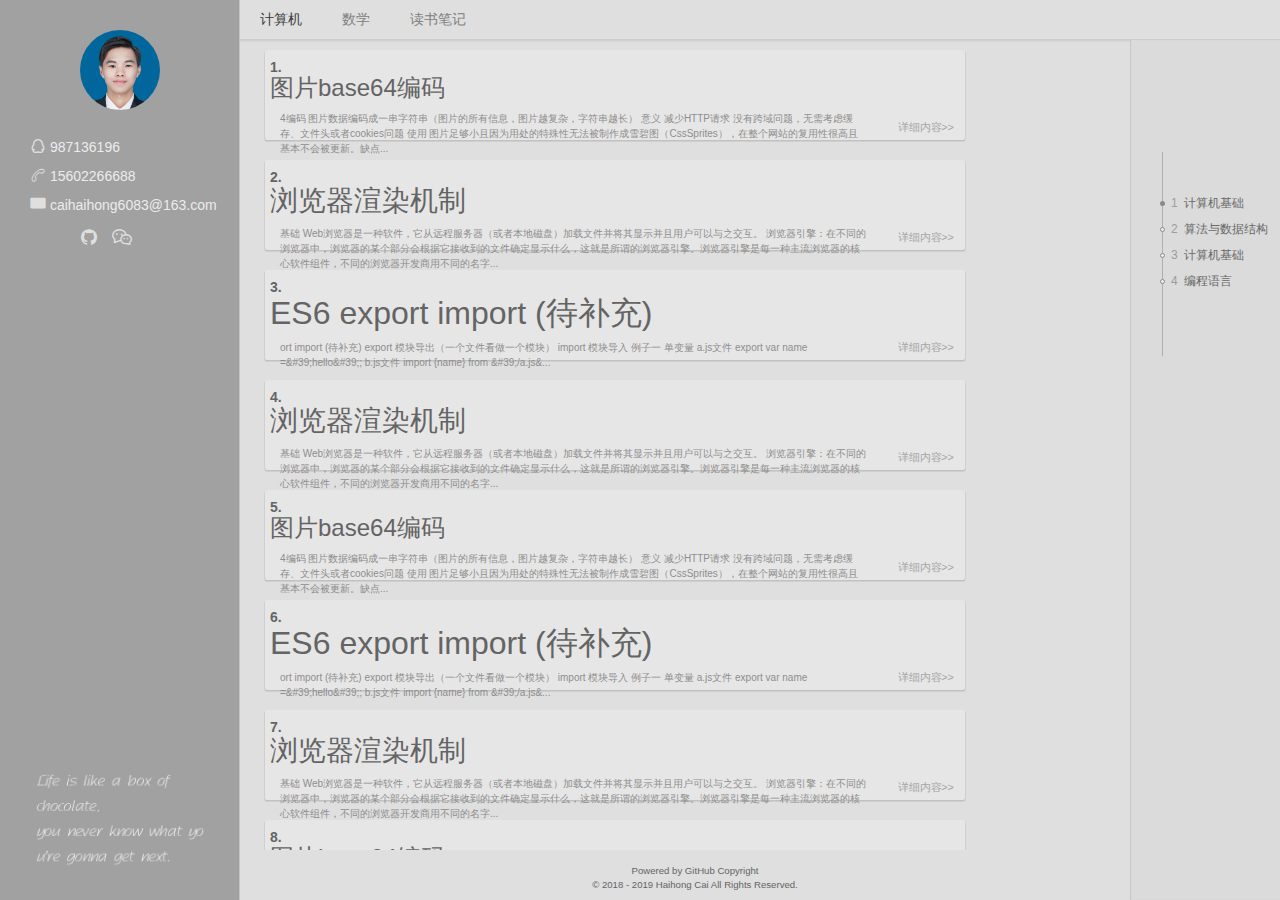
==== index.html @ 4ba33dbf "20180211" ====
<!DOCTYPE html><html><head><meta charset=utf-8><meta name=viewport content="width=device-width,initial-scale=1"><link rel=stylesheet href=static/css/reset.css><title>Haihong Cai Blog</title><link href=/static/css/app.86bfbcd898eb0f485c9a0a82af0fc365.css rel=stylesheet></head><body><div id=app></div><script type=text/javascript src=/static/js/manifest.b3c5bcb9e888b6145748.js></script><script type=text/javascript src=/static/js/vendor.eaa16fecd348a351d60b.js></script><script type=text/javascript src=/static/js/app.b5caeb1ee799a896f9b6.js></script></body></html>
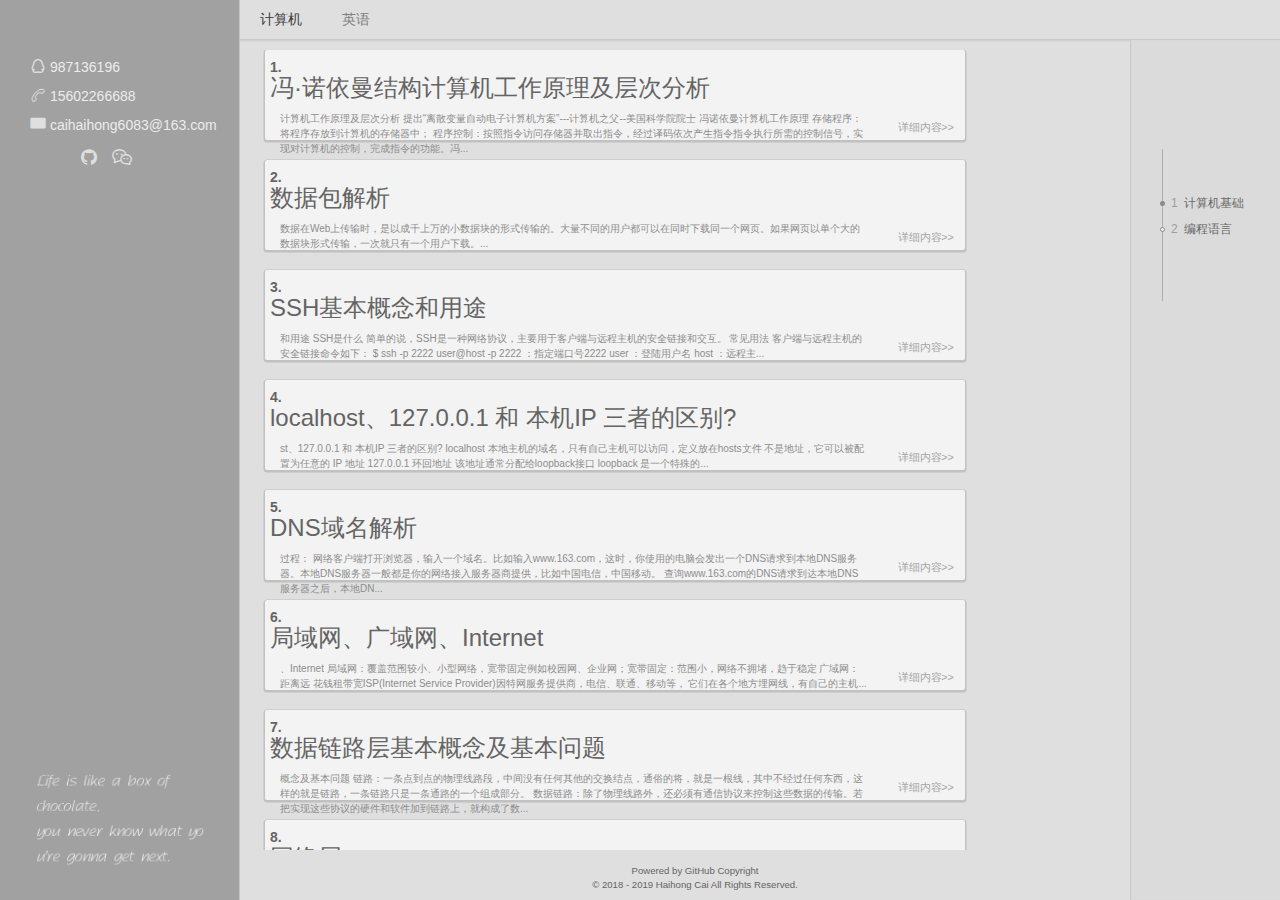
==== commit 380dd2c8: "20190213" ====
--- a/index.html
+++ b/index.html
@@ -1 +1 @@
-<!DOCTYPE html><html><head><meta charset=utf-8><meta name=viewport content="width=device-width,initial-scale=1"><link rel=stylesheet href=static/css/reset.css><title>Haihong Cai Blog</title><link href=/static/css/app.86bfbcd898eb0f485c9a0a82af0fc365.css rel=stylesheet></head><body><div id=app></div><script type=text/javascript src=/static/js/manifest.b3c5bcb9e888b6145748.js></script><script type=text/javascript src=/static/js/vendor.eaa16fecd348a351d60b.js></script><script type=text/javascript src=/static/js/app.b5caeb1ee799a896f9b6.js></script></body></html>+<!DOCTYPE html><html><head><meta charset=utf-8><meta name=viewport content="width=device-width,initial-scale=1"><link rel=stylesheet href=static/css/reset.css><title>Haihong Cai Blog</title><link href=/static/css/app.950fd40891f8ca6e03c23fad44ac0d56.css rel=stylesheet></head><body><div id=app></div><script type=text/javascript src=/static/js/manifest.2988c87e6edaae2ce087.js></script><script type=text/javascript src=/static/js/vendor.eaa16fecd348a351d60b.js></script><script type=text/javascript src=/static/js/app.b5caeb1ee799a896f9b6.js></script></body></html>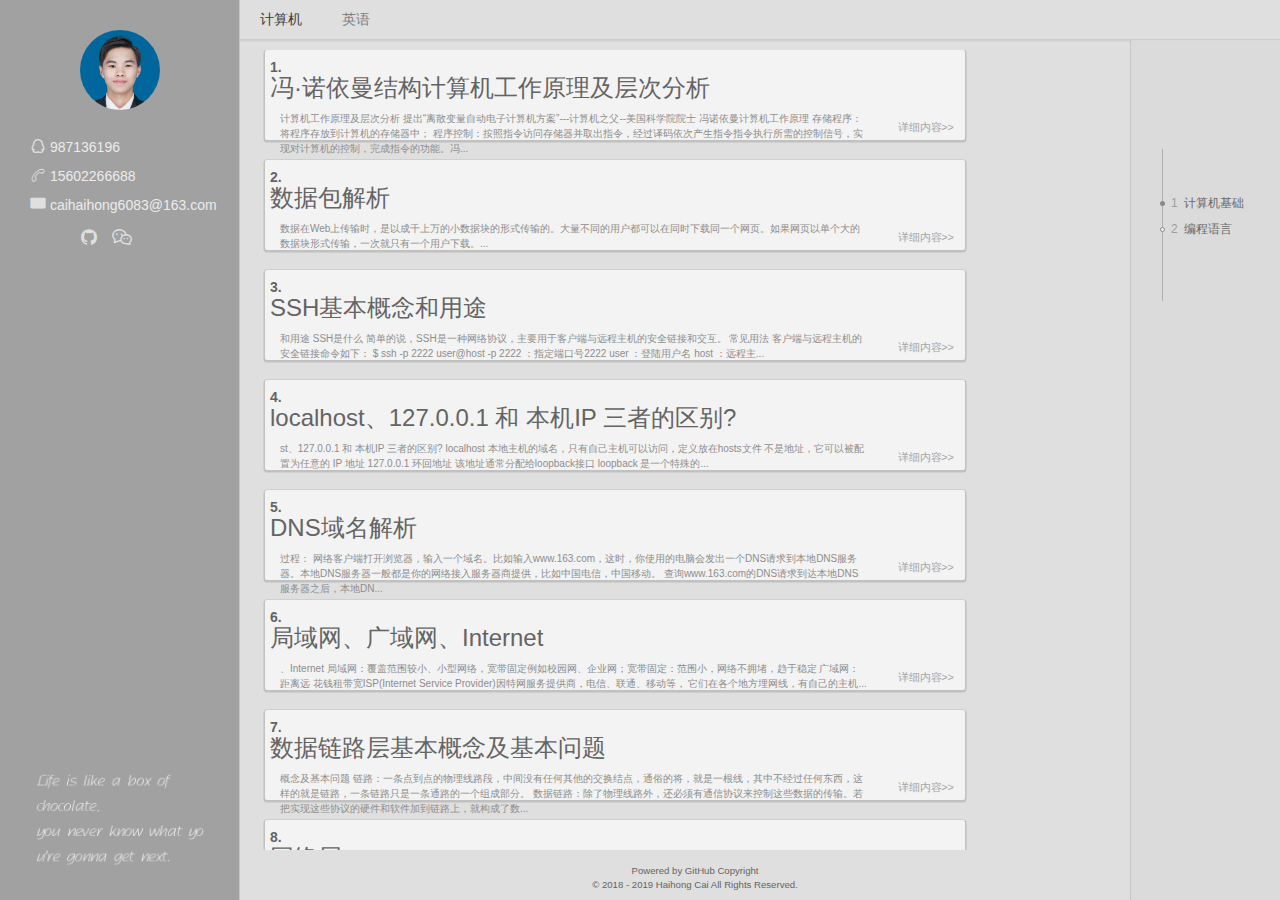
==== commit ba342844: "2019.02.13" ====
--- a/index.html
+++ b/index.html
@@ -1 +1 @@
-<!DOCTYPE html><html><head><meta charset=utf-8><meta name=viewport content="width=device-width,initial-scale=1"><link rel=stylesheet href=static/css/reset.css><title>Haihong Cai Blog</title><link href=/static/css/app.950fd40891f8ca6e03c23fad44ac0d56.css rel=stylesheet></head><body><div id=app></div><script type=text/javascript src=/static/js/manifest.2988c87e6edaae2ce087.js></script><script type=text/javascript src=/static/js/vendor.eaa16fecd348a351d60b.js></script><script type=text/javascript src=/static/js/app.b5caeb1ee799a896f9b6.js></script></body></html>+<!DOCTYPE html><html><head><meta charset=utf-8><meta name=viewport content="width=device-width,initial-scale=1"><link rel=stylesheet href=static/css/reset.css><title>Haihong Cai Blog</title><link href=/static/css/app.5bc7c51d0df45f56442d2968af1f7ca6.css rel=stylesheet></head><body><div id=app></div><script type=text/javascript src=/static/js/manifest.daa1ac36f6dff20cd813.js></script><script type=text/javascript src=/static/js/vendor.eaa16fecd348a351d60b.js></script><script type=text/javascript src=/static/js/app.b5caeb1ee799a896f9b6.js></script></body></html>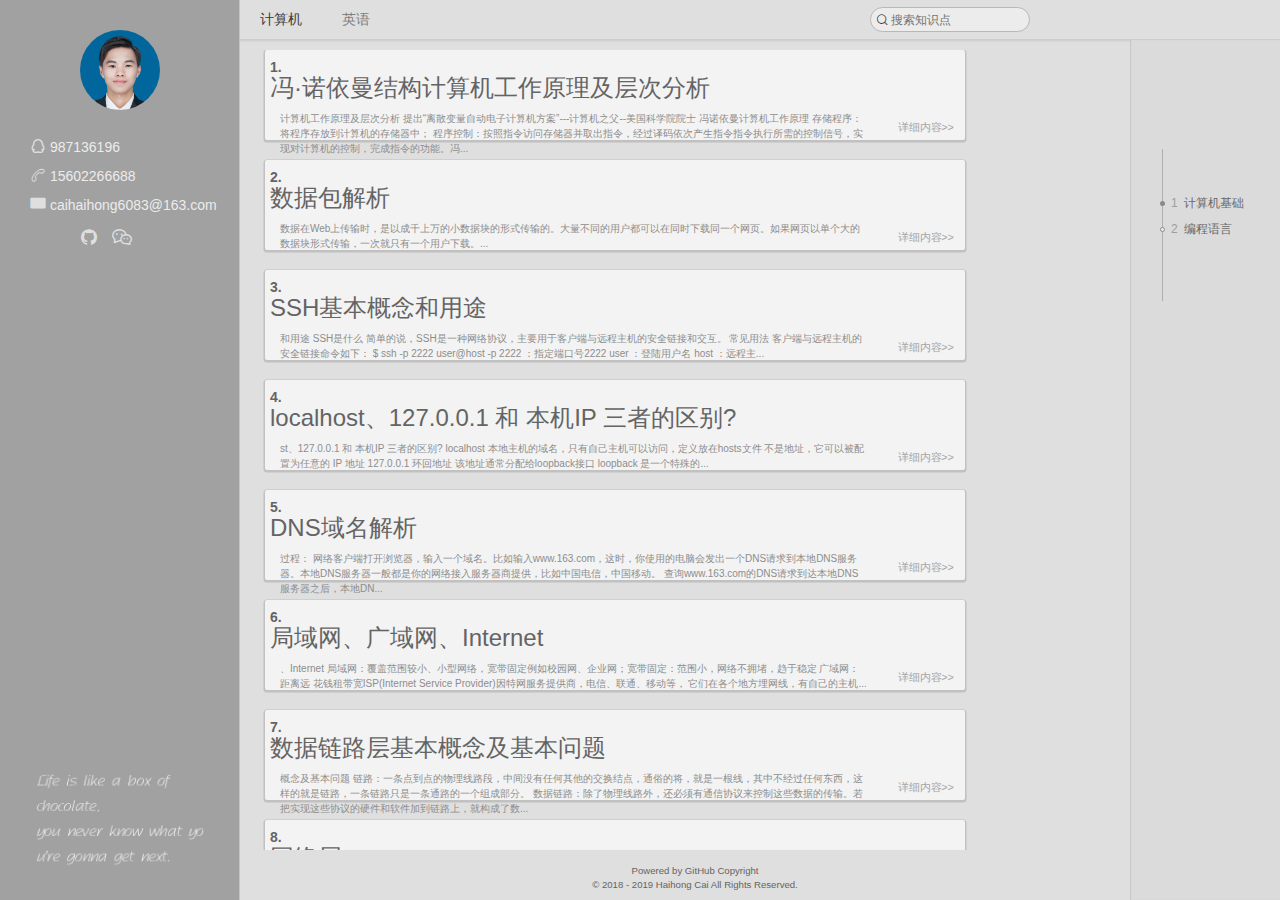
==== commit 54abf933: "20190213" ====
--- a/index.html
+++ b/index.html
@@ -1 +1 @@
-<!DOCTYPE html><html><head><meta charset=utf-8><meta name=viewport content="width=device-width,initial-scale=1"><link rel=stylesheet href=static/css/reset.css><title>Haihong Cai Blog</title><link href=/static/css/app.5bc7c51d0df45f56442d2968af1f7ca6.css rel=stylesheet></head><body><div id=app></div><script type=text/javascript src=/static/js/manifest.daa1ac36f6dff20cd813.js></script><script type=text/javascript src=/static/js/vendor.eaa16fecd348a351d60b.js></script><script type=text/javascript src=/static/js/app.b5caeb1ee799a896f9b6.js></script></body></html>+<!DOCTYPE html><html><head><meta charset=utf-8><meta name=viewport content="width=device-width,initial-scale=1"><link rel=stylesheet href=static/css/reset.css><title>Haihong Cai Blog</title><link href=/static/css/app.e7fc8494568626669b3543c35d16e33e.css rel=stylesheet></head><body><div id=app></div><script type=text/javascript src=/static/js/manifest.6ddcf3b46188ac65c393.js></script><script type=text/javascript src=/static/js/vendor.eaa16fecd348a351d60b.js></script><script type=text/javascript src=/static/js/app.b5caeb1ee799a896f9b6.js></script></body></html>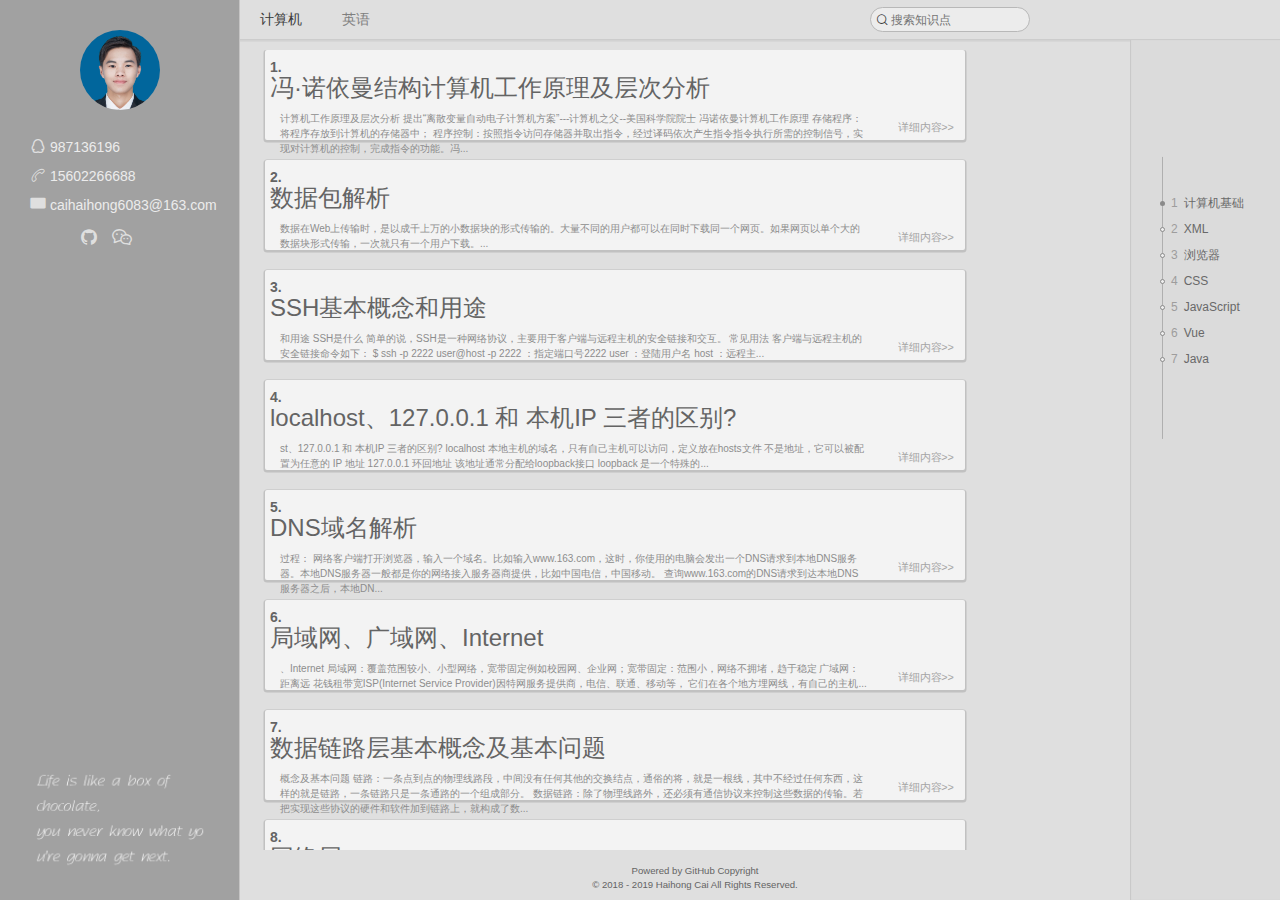
==== commit ab7b1efa: "20190219" ====
--- a/index.html
+++ b/index.html
@@ -1 +1 @@
-<!DOCTYPE html><html><head><meta charset=utf-8><meta name=viewport content="width=device-width,initial-scale=1"><link rel=stylesheet href=static/css/reset.css><title>Haihong Cai Blog</title><link href=/static/css/app.e7fc8494568626669b3543c35d16e33e.css rel=stylesheet></head><body><div id=app></div><script type=text/javascript src=/static/js/manifest.6ddcf3b46188ac65c393.js></script><script type=text/javascript src=/static/js/vendor.eaa16fecd348a351d60b.js></script><script type=text/javascript src=/static/js/app.b5caeb1ee799a896f9b6.js></script></body></html>+<!DOCTYPE html><html><head><meta charset=utf-8><meta name=viewport content="width=device-width,initial-scale=1"><link rel=stylesheet href=static/css/reset.css><title>Haihong Cai Blog</title><link href=/static/css/app.66b4505c48e15e2683a9b5bdd4549e6b.css rel=stylesheet></head><body><div id=app></div><script type=text/javascript src=/static/js/manifest.b9ad92ce4b61fbdbd5dd.js></script><script type=text/javascript src=/static/js/vendor.eaa16fecd348a351d60b.js></script><script type=text/javascript src=/static/js/app.b5caeb1ee799a896f9b6.js></script></body></html>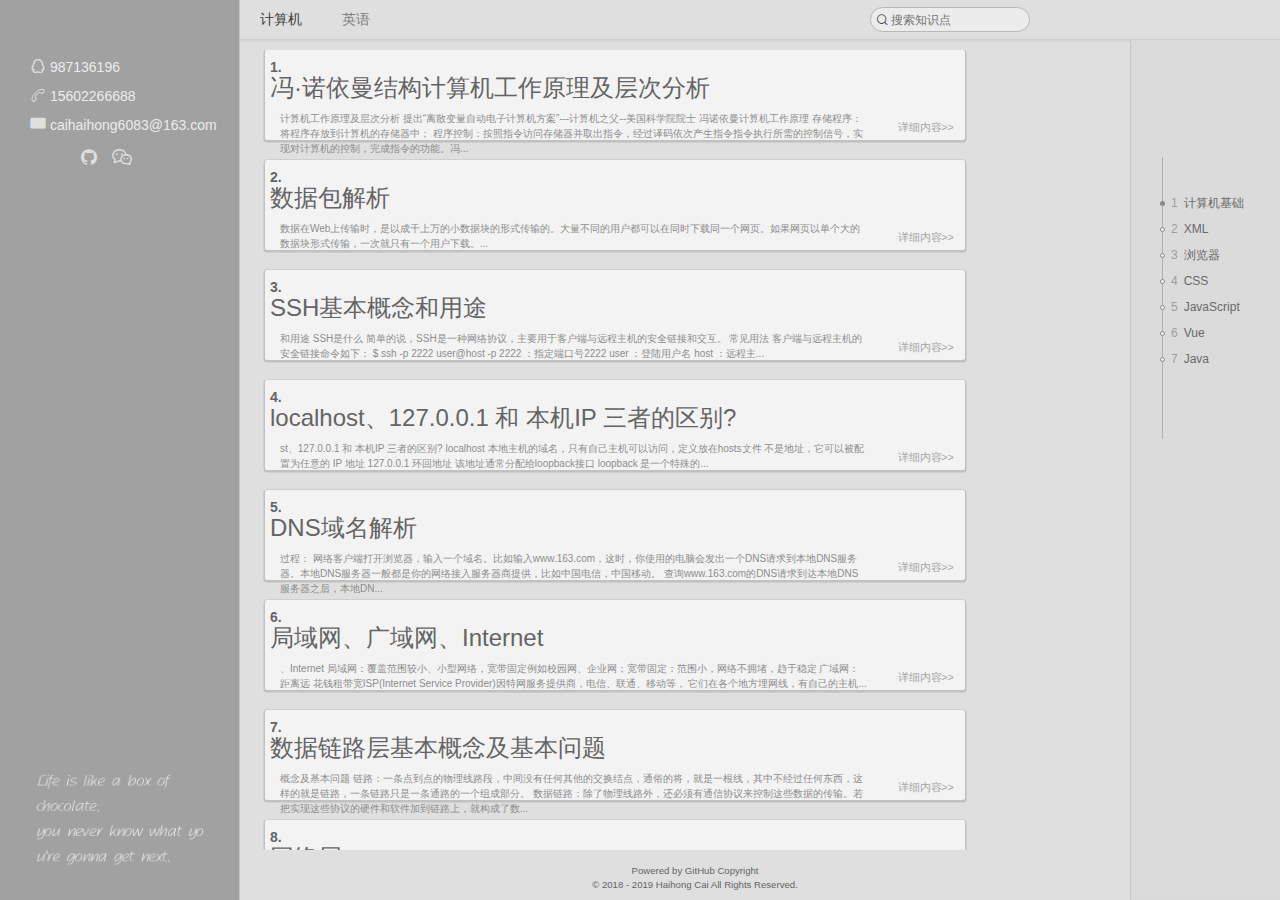
==== commit 3e3be2b3: "20190221" ====
--- a/index.html
+++ b/index.html
@@ -1 +1 @@
-<!DOCTYPE html><html><head><meta charset=utf-8><meta name=viewport content="width=device-width,initial-scale=1"><link rel=stylesheet href=static/css/reset.css><title>Haihong Cai Blog</title><link href=/static/css/app.66b4505c48e15e2683a9b5bdd4549e6b.css rel=stylesheet></head><body><div id=app></div><script type=text/javascript src=/static/js/manifest.b9ad92ce4b61fbdbd5dd.js></script><script type=text/javascript src=/static/js/vendor.eaa16fecd348a351d60b.js></script><script type=text/javascript src=/static/js/app.b5caeb1ee799a896f9b6.js></script></body></html>+<!DOCTYPE html><html><head><meta charset=utf-8><meta name=viewport content="width=device-width,initial-scale=1"><link rel=stylesheet href=static/css/reset.css><title>Haihong Cai Blog</title><link href=/static/css/app.2e60769601da55371d84ec537cf7e40c.css rel=stylesheet></head><body><div id=app></div><script type=text/javascript src=/static/js/manifest.b35285e5c51b96e32295.js></script><script type=text/javascript src=/static/js/vendor.eaa16fecd348a351d60b.js></script><script type=text/javascript src=/static/js/app.b5caeb1ee799a896f9b6.js></script></body></html>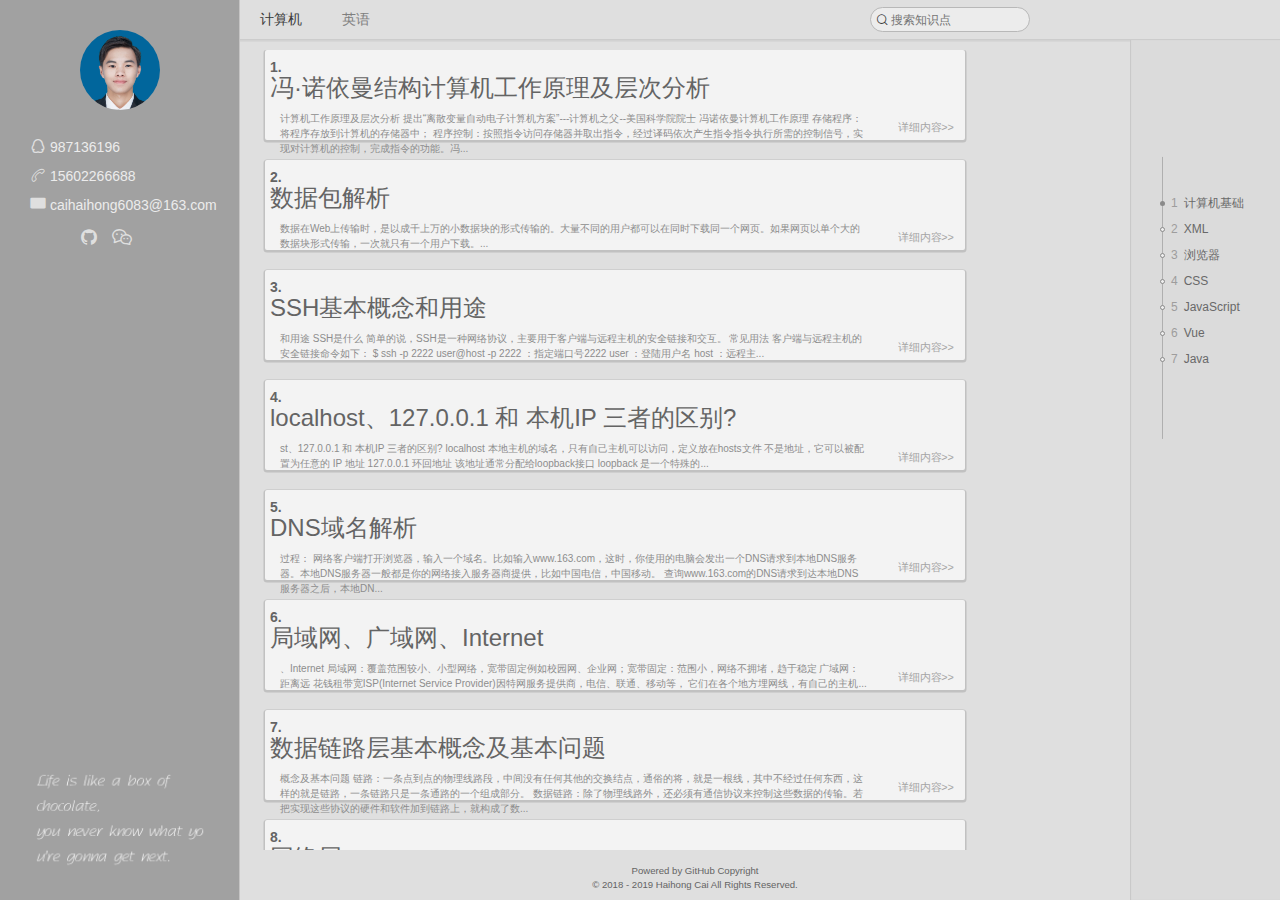
==== commit fab5fe17: "2019.02.25" ====
--- a/index.html
+++ b/index.html
@@ -1 +1 @@
-<!DOCTYPE html><html><head><meta charset=utf-8><meta name=viewport content="width=device-width,initial-scale=1"><link rel=stylesheet href=static/css/reset.css><title>Haihong Cai Blog</title><link href=/static/css/app.2e60769601da55371d84ec537cf7e40c.css rel=stylesheet></head><body><div id=app></div><script type=text/javascript src=/static/js/manifest.b35285e5c51b96e32295.js></script><script type=text/javascript src=/static/js/vendor.eaa16fecd348a351d60b.js></script><script type=text/javascript src=/static/js/app.b5caeb1ee799a896f9b6.js></script></body></html>+<!DOCTYPE html><html><head><meta charset=utf-8><meta name=viewport content="width=device-width,initial-scale=1"><link rel=stylesheet href=static/css/reset.css><title>Haihong Cai Blog</title><link href=/static/css/app.085bc8b61ff36f9170d6633e12e55542.css rel=stylesheet></head><body><div id=app></div><script type=text/javascript src=/static/js/manifest.5f24de492a83617cf33e.js></script><script type=text/javascript src=/static/js/vendor.eaa16fecd348a351d60b.js></script><script type=text/javascript src=/static/js/app.b5caeb1ee799a896f9b6.js></script></body></html>